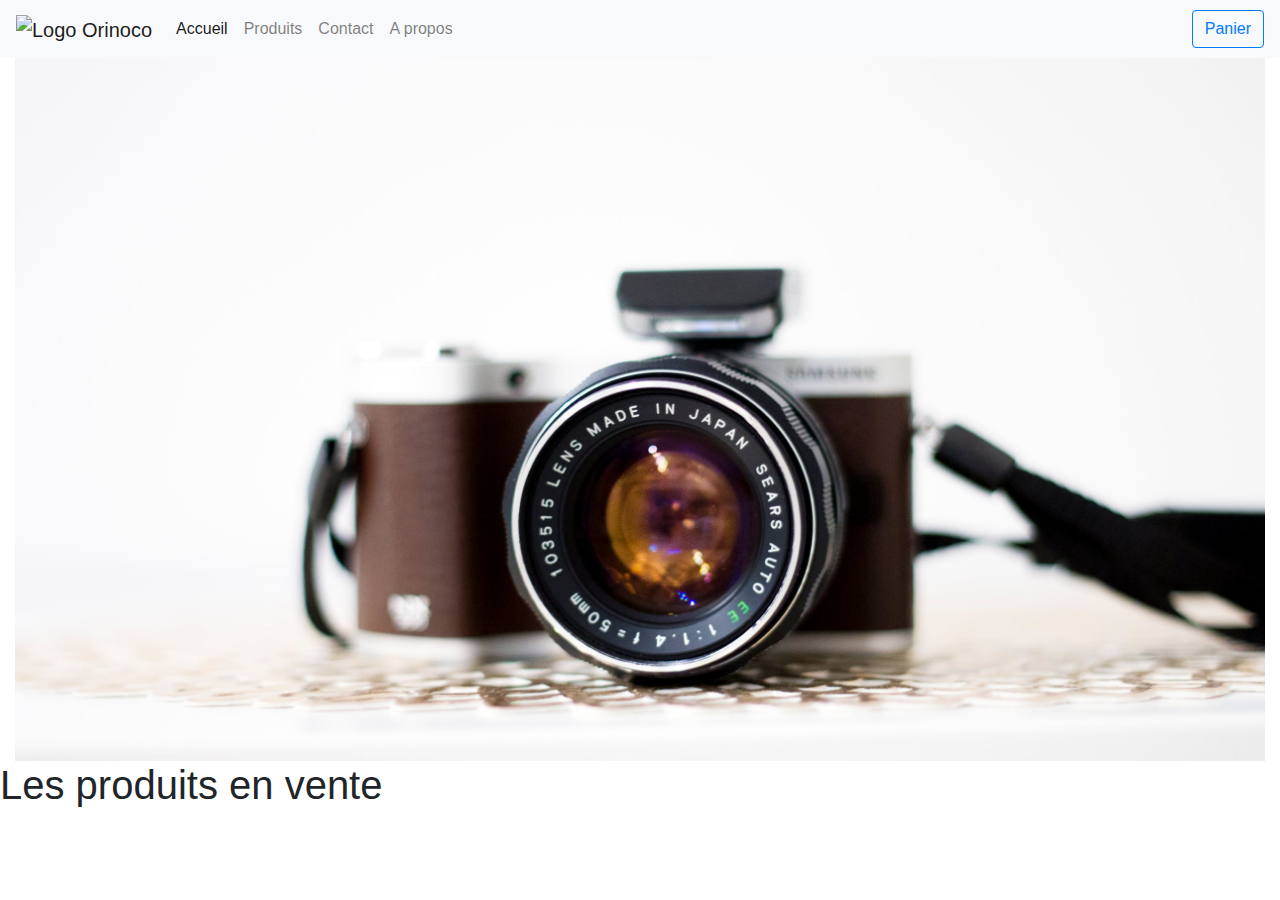
==== index.html @ 1f7f637d "Javascript fetch + .map" ====
<!doctype html>
<html lang="fr">
  <head>
    <title>Orinoco</title>
    <!-- Required meta tags -->
    <meta charset="utf-8">
    <meta name="viewport" content="width=device-width, initial-scale=1, shrink-to-fit=no">
    <!-- Bootstrap CSS -->
    <link rel="stylesheet" href="https://stackpath.bootstrapcdn.com/bootstrap/4.3.1/css/bootstrap.min.css" integrity="sha384-ggOyR0iXCbMQv3Xipma34MD+dH/1fQ784/j6cY/iJTQUOhcWr7x9JvoRxT2MZw1T" crossorigin="anonymous">
    <link rel="stylesheet" href="style.css">
    <link rel="stylesheet" href="https://use.fontawesome.com/releases/v5.15.1/css/all.css"
        integrity="sha384-vp86vTRFVJgpjF9jiIGPEEqYqlDwgyBgEF109VFjmqGmIY/Y4HV4d3Gp2irVfcrp" crossorigin="anonymous">
  </head>

  <body>
    <header>
      <nav class="navbar navbar-expand-lg navbar-light bg-light">
        <a class="navbar-brand" href="index.html"><img src="images/Logo Orinoco.png" alt="Logo Orinoco"></a>
        
      
        <div class="collapse navbar-collapse" id="navbarSupportedContent">
          <ul class="navbar-nav mr-auto">
            <li class="nav-item active">
              <a class="nav-link" href="index.html">Accueil<span class="sr-only">(current)</span></a>
            </li>
            <li class="nav-item">
              <a class="nav-link" href="#">Produits</a>
            </li>
            <li class="nav-item">
              <a class="nav-link" href="#">Contact</a>
            </li>
            <li class="nav-item">
              <a class="nav-link" href="#">A propos</a>
            </li>
        </div>
        <button type="button" class="btn btn-outline-primary"><i class="fas fa-shopping-cart"></i> Panier</button>
      </nav>
      <div class="container-fluid">
        <div class="row">
           <div class="col-lg-12 col-md-12 col-sm-12 col-xs-12">
            <img class="img-fluid w-100" src="images/vcam_5.jpg" alt="Image caméra">
           </div>
        </div>
      </div>
      
    </header>

    <main>
      <h1>Les produits en vente</h1>
      <!-- <div class="card-deck">
        <div class="card">
          <img class="card-img-top" src="images/vcam_1.jpg" alt="Card image cap">
          <div class="card-body">
            <h5 id="name" class="card-title"></h5>
            <p id="description" class="card-text"></p>
            <p id="price" class="card-text"></p>w
          </div>
        </div>
        <div class="card">
          <img class="card-img-top" src="images/vcam_2.jpg" alt="Card image cap">
          <div class="card-body">
            <h5 class="card-title">Card title</h5>
            <p class="card-text">This card has supporting text below as a natural lead-in to additional content.</p>
            <p class="card-text"><small class="text-muted">Last updated 3 mins ago</small></p>
          </div>
        </div>
        <div class="card">
          <img class="card-img-top" src="images/vcam_3.jpg" alt="Card image cap">
          <div class="card-body">
            <h5 class="card-title">Card title</h5>
            <p class="card-text">This card has supporting text below as a natural lead-in to additional content.</p>
            <p class="card-text"><small class="text-muted">Last updated 3 mins ago</small></p>
          </div>
        </div>
        <div class="card">
          <img class="card-img-top" src="images/vcam_4.jpg" alt="Card image cap">
          <div class="card-body">
            <h5 class="card-title">Card title</h5>
            <p class="card-text">This card has supporting text below as a natural lead-in to additional content.</p>
            <p class="card-text"><small class="text-muted">Last updated 3 mins ago</small></p>
          </div>
        </div> -->





    </main>
    <!-- Optional JavaScript -->
    <!-- jQuery first, then Popper.js, then Bootstrap JS -->
    <script src="https://code.jquery.com/jquery-3.3.1.slim.min.js" integrity="sha384-q8i/X+965DzO0rT7abK41JStQIAqVgRVzpbzo5smXKp4YfRvH+8abtTE1Pi6jizo" crossorigin="anonymous"></script>
    <script src="https://cdnjs.cloudflare.com/ajax/libs/popper.js/1.14.7/umd/popper.min.js" integrity="sha384-UO2eT0CpHqdSJQ6hJty5KVphtPhzWj9WO1clHTMGa3JDZwrnQq4sF86dIHNDz0W1" crossorigin="anonymous"></script>
    <script src="https://stackpath.bootstrapcdn.com/bootstrap/4.3.1/js/bootstrap.min.js" integrity="sha384-JjSmVgyd0p3pXB1rRibZUAYoIIy6OrQ6VrjIEaFf/nJGzIxFDsf4x0xIM+B07jRM" crossorigin="anonymous"></script>
    <script src="main.js"></script>
  </body>
</html>
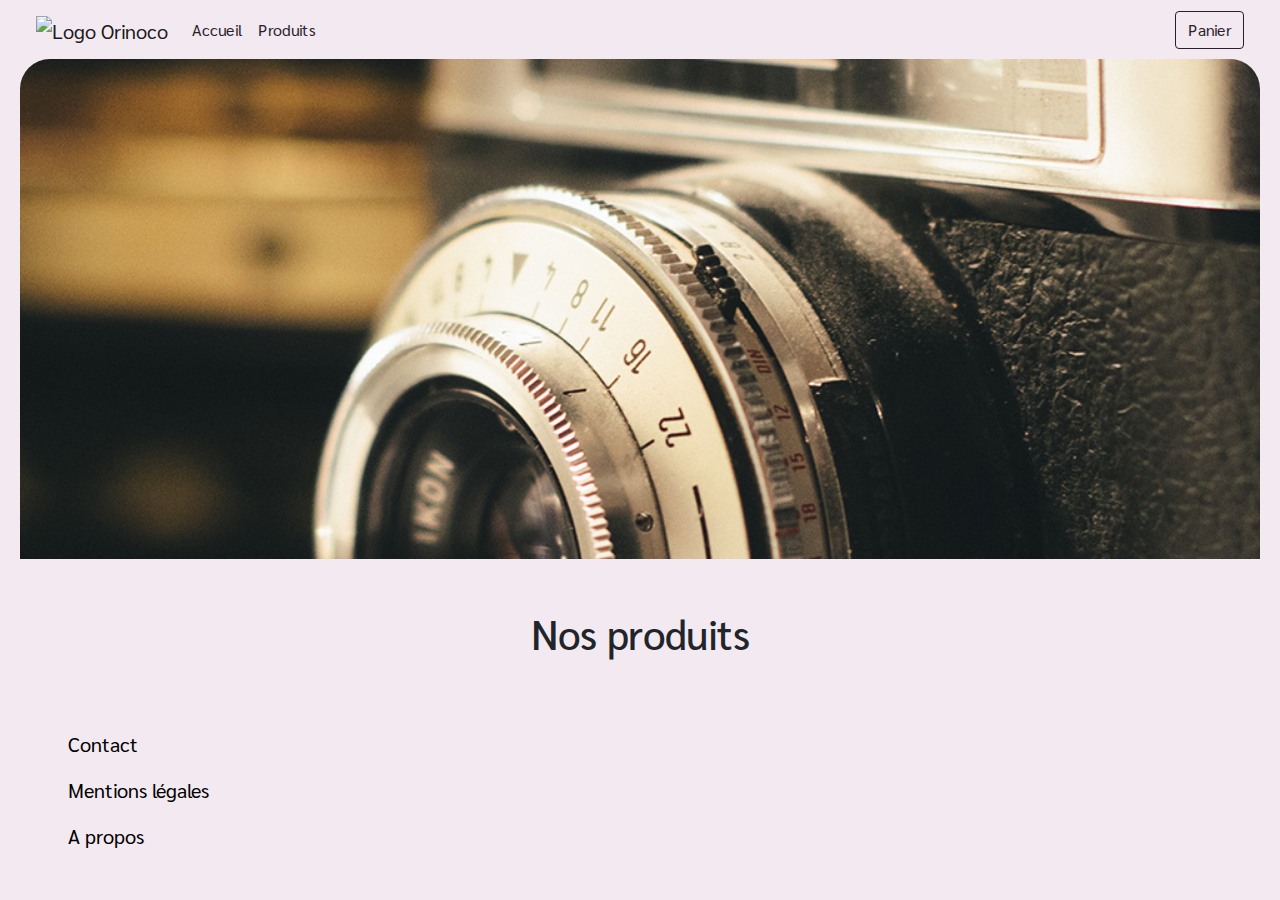
==== commit 0925b668: "Update css" ====
--- a/index.html
+++ b/index.html
@@ -1,96 +1,70 @@
 <!doctype html>
 <html lang="fr">
-  <head>
-    <title>Orinoco</title>
-    <!-- Required meta tags -->
-    <meta charset="utf-8">
-    <meta name="viewport" content="width=device-width, initial-scale=1, shrink-to-fit=no">
-    <!-- Bootstrap CSS -->
-    <link rel="stylesheet" href="https://stackpath.bootstrapcdn.com/bootstrap/4.3.1/css/bootstrap.min.css" integrity="sha384-ggOyR0iXCbMQv3Xipma34MD+dH/1fQ784/j6cY/iJTQUOhcWr7x9JvoRxT2MZw1T" crossorigin="anonymous">
-    <link rel="stylesheet" href="style.css">
-    <link rel="stylesheet" href="https://use.fontawesome.com/releases/v5.15.1/css/all.css"
-        integrity="sha384-vp86vTRFVJgpjF9jiIGPEEqYqlDwgyBgEF109VFjmqGmIY/Y4HV4d3Gp2irVfcrp" crossorigin="anonymous">
-  </head>
 
-  <body>
-    <header>
-      <nav class="navbar navbar-expand-lg navbar-light bg-light">
-        <a class="navbar-brand" href="index.html"><img src="images/Logo Orinoco.png" alt="Logo Orinoco"></a>
-        
-      
-        <div class="collapse navbar-collapse" id="navbarSupportedContent">
-          <ul class="navbar-nav mr-auto">
-            <li class="nav-item active">
-              <a class="nav-link" href="index.html">Accueil<span class="sr-only">(current)</span></a>
-            </li>
-            <li class="nav-item">
-              <a class="nav-link" href="#">Produits</a>
-            </li>
-            <li class="nav-item">
-              <a class="nav-link" href="#">Contact</a>
-            </li>
-            <li class="nav-item">
-              <a class="nav-link" href="#">A propos</a>
-            </li>
-        </div>
+<head>
+  <title>Orinoco</title>
+  <!-- Required meta tags -->
+  <meta charset="utf-8">
+  <meta name="viewport" content="width=device-width, initial-scale=1, shrink-to-fit=no">
+  <!-- Bootstrap CSS -->
+  <link rel="stylesheet" href="https://stackpath.bootstrapcdn.com/bootstrap/4.3.1/css/bootstrap.min.css"
+    integrity="sha384-ggOyR0iXCbMQv3Xipma34MD+dH/1fQ784/j6cY/iJTQUOhcWr7x9JvoRxT2MZw1T" crossorigin="anonymous">
+  <link rel="stylesheet" href="style.css">
+  <link rel="stylesheet" href="https://use.fontawesome.com/releases/v5.15.1/css/all.css"
+    integrity="sha384-vp86vTRFVJgpjF9jiIGPEEqYqlDwgyBgEF109VFjmqGmIY/Y4HV4d3Gp2irVfcrp" crossorigin="anonymous">
+</head>
+
+<body>
+
+  <header>
+    <nav class="navbar navbar-expand-lg navbar-light bg-light">
+      <a class="navbar-brand" href="index.html"><img src="images/Logo Orinoco.png" alt="Logo Orinoco"></a>
+      <div class="collapse navbar-collapse" id="navbarSupportedContent">
+        <ul class="navbar-nav mr-auto">
+          <li class="nav-item active">
+            <a class="nav-link" href="index.html">Accueil<span class="sr-only">(current)</span></a>
+          </li>
+          <li class="nav-item">
+            <a class="nav-link" href="#produits">Produits</a>
+          </li>
+      </div>
+      <a href="panier.html">
         <button type="button" class="btn btn-outline-primary"><i class="fas fa-shopping-cart"></i> Panier</button>
-      </nav>
-      <div class="container-fluid">
-        <div class="row">
-           <div class="col-lg-12 col-md-12 col-sm-12 col-xs-12">
-            <img class="img-fluid w-100" src="images/vcam_5.jpg" alt="Image caméra">
-           </div>
+      </a>
+    </nav>
+    <div class="container-fluid">
+      <div class="row">
+        <div class="col-lg-12 col-md-12 col-sm-12 col-xs-12">
+          <img class="img-fluid w-100" src="images/banner img.jpg" alt="Image caméra">
         </div>
       </div>
-      
-    </header>
-
-    <main>
-      <h1>Les produits en vente</h1>
-      <!-- <div class="card-deck">
-        <div class="card">
-          <img class="card-img-top" src="images/vcam_1.jpg" alt="Card image cap">
-          <div class="card-body">
-            <h5 id="name" class="card-title"></h5>
-            <p id="description" class="card-text"></p>
-            <p id="price" class="card-text"></p>w
-          </div>
-        </div>
-        <div class="card">
-          <img class="card-img-top" src="images/vcam_2.jpg" alt="Card image cap">
-          <div class="card-body">
-            <h5 class="card-title">Card title</h5>
-            <p class="card-text">This card has supporting text below as a natural lead-in to additional content.</p>
-            <p class="card-text"><small class="text-muted">Last updated 3 mins ago</small></p>
-          </div>
-        </div>
-        <div class="card">
-          <img class="card-img-top" src="images/vcam_3.jpg" alt="Card image cap">
-          <div class="card-body">
-            <h5 class="card-title">Card title</h5>
-            <p class="card-text">This card has supporting text below as a natural lead-in to additional content.</p>
-            <p class="card-text"><small class="text-muted">Last updated 3 mins ago</small></p>
-          </div>
-        </div>
-        <div class="card">
-          <img class="card-img-top" src="images/vcam_4.jpg" alt="Card image cap">
-          <div class="card-body">
-            <h5 class="card-title">Card title</h5>
-            <p class="card-text">This card has supporting text below as a natural lead-in to additional content.</p>
-            <p class="card-text"><small class="text-muted">Last updated 3 mins ago</small></p>
-          </div>
-        </div> -->
+    </div>
+  </header>
 
 
+  <main>
+    <h1 id="produits">Nos produits</h1>
+    <section id="content"></section>
+  </main>
 
+  <footer>
+    <a href="#" class="nav__link">Contact</a>
+    <a href="#" class="nav__link">Mentions légales</a>
+    <a href="#" class="nav__link">A propos</a>
+  </footer>
 
+  <!-- Optional JavaScript -->
+  <!-- jQuery first, then Popper.js, then Bootstrap JS -->
+  <script src="https://code.jquery.com/jquery-3.3.1.slim.min.js"
+    integrity="sha384-q8i/X+965DzO0rT7abK41JStQIAqVgRVzpbzo5smXKp4YfRvH+8abtTE1Pi6jizo"
+    crossorigin="anonymous"></script>
+  <script src="https://cdnjs.cloudflare.com/ajax/libs/popper.js/1.14.7/umd/popper.min.js"
+    integrity="sha384-UO2eT0CpHqdSJQ6hJty5KVphtPhzWj9WO1clHTMGa3JDZwrnQq4sF86dIHNDz0W1"
+    crossorigin="anonymous"></script>
+  <script src="https://stackpath.bootstrapcdn.com/bootstrap/4.3.1/js/bootstrap.min.js"
+    integrity="sha384-JjSmVgyd0p3pXB1rRibZUAYoIIy6OrQ6VrjIEaFf/nJGzIxFDsf4x0xIM+B07jRM"
+    crossorigin="anonymous"></script>
+  <script src="main.js"></script>
+</body>
 
-    </main>
-    <!-- Optional JavaScript -->
-    <!-- jQuery first, then Popper.js, then Bootstrap JS -->
-    <script src="https://code.jquery.com/jquery-3.3.1.slim.min.js" integrity="sha384-q8i/X+965DzO0rT7abK41JStQIAqVgRVzpbzo5smXKp4YfRvH+8abtTE1Pi6jizo" crossorigin="anonymous"></script>
-    <script src="https://cdnjs.cloudflare.com/ajax/libs/popper.js/1.14.7/umd/popper.min.js" integrity="sha384-UO2eT0CpHqdSJQ6hJty5KVphtPhzWj9WO1clHTMGa3JDZwrnQq4sF86dIHNDz0W1" crossorigin="anonymous"></script>
-    <script src="https://stackpath.bootstrapcdn.com/bootstrap/4.3.1/js/bootstrap.min.js" integrity="sha384-JjSmVgyd0p3pXB1rRibZUAYoIIy6OrQ6VrjIEaFf/nJGzIxFDsf4x0xIM+B07jRM" crossorigin="anonymous"></script>
-    <script src="main.js"></script>
-  </body>
 </html>--- a/style.css
+++ b/style.css
@@ -0,0 +1,110 @@
+@import url('https://fonts.googleapis.com/css2?family=Sarabun:wght@500&display=swap');
+
+body {
+    margin: 0 20px 0 20px;
+    background-color: #f3e9f1 !important;
+    font-family: 'Sarabun', sans-serif !important;
+}
+
+.navbar {
+    background-color: #f3e9f1 !important;
+}
+
+.nav-link {
+    color: #2C1E2C !important;
+}
+
+.btn-outline-primary {
+    color: #2C1E2C !important;
+    border-color: #2C1E2C !important
+}
+
+.btn-outline-primary:hover {
+    background-color: #ad89a6e5;
+}
+
+
+.col-lg-12 {
+    padding-left: 0;
+    padding-right: 0;
+}
+.img-fluid {
+    height: 500px;
+    object-fit: cover;
+    border-radius: 30px 30px 0 0;
+}
+
+main {
+    padding-top: 50px;
+}
+
+main > h1 {
+    text-align: center;
+    padding-bottom: 1rem;
+}
+
+#content > .container {
+    display: flex;
+}
+
+.card-accueil {
+    max-width: 900px;
+    box-shadow: 0 0 20px 7px rgba(0, 0, 0, 0.295);
+    -webkit-transition: all 1s ease; /* Safari et Chrome */
+    -moz-transition: all 1s ease; /* Firefox */
+    -ms-transition: all 1s ease; /* Internet Explorer 9 */
+    -o-transition: all 1s ease; /* Opera */
+    transition: all 1s ease;
+}
+
+.card-product {
+    max-width: 900px;
+    box-shadow: 0 0 20px 7px rgba(0, 0, 0, 0.295);
+    margin: 0 auto;
+    
+}
+
+.card-accueil:hover {
+    -webkit-transform:scale(1.05); /* Safari et Chrome */
+    -moz-transform:scale(1.05); /* Firefox */
+    -ms-transform:scale(1.05); /* Internet Explorer 9 */
+    -o-transform:scale(1.05); /* Opera */
+    transform:scale(1.05);
+}
+
+.card-img-top {
+    max-height: 300px;
+    max-width: 1000px;
+    height: 240px;
+    object-fit: cover;
+}
+
+#content {
+    display: flex;
+    row-gap: 20px;
+    column-gap: 20px;
+}
+
+a {
+    text-decoration: none !important;
+    color: black;
+}
+
+#Formulaire > form {
+    border: solid black 2px;
+    display: flex;
+    flex-direction: column;
+    margin-top: 40px;
+}
+
+footer {
+    display: flex;
+    flex-direction: column;
+    padding-top: 2rem;
+    row-gap: 1rem;
+    padding: 3rem 0 3rem 3rem;
+}
+
+footer > a {
+    font-size: 20px;
+}